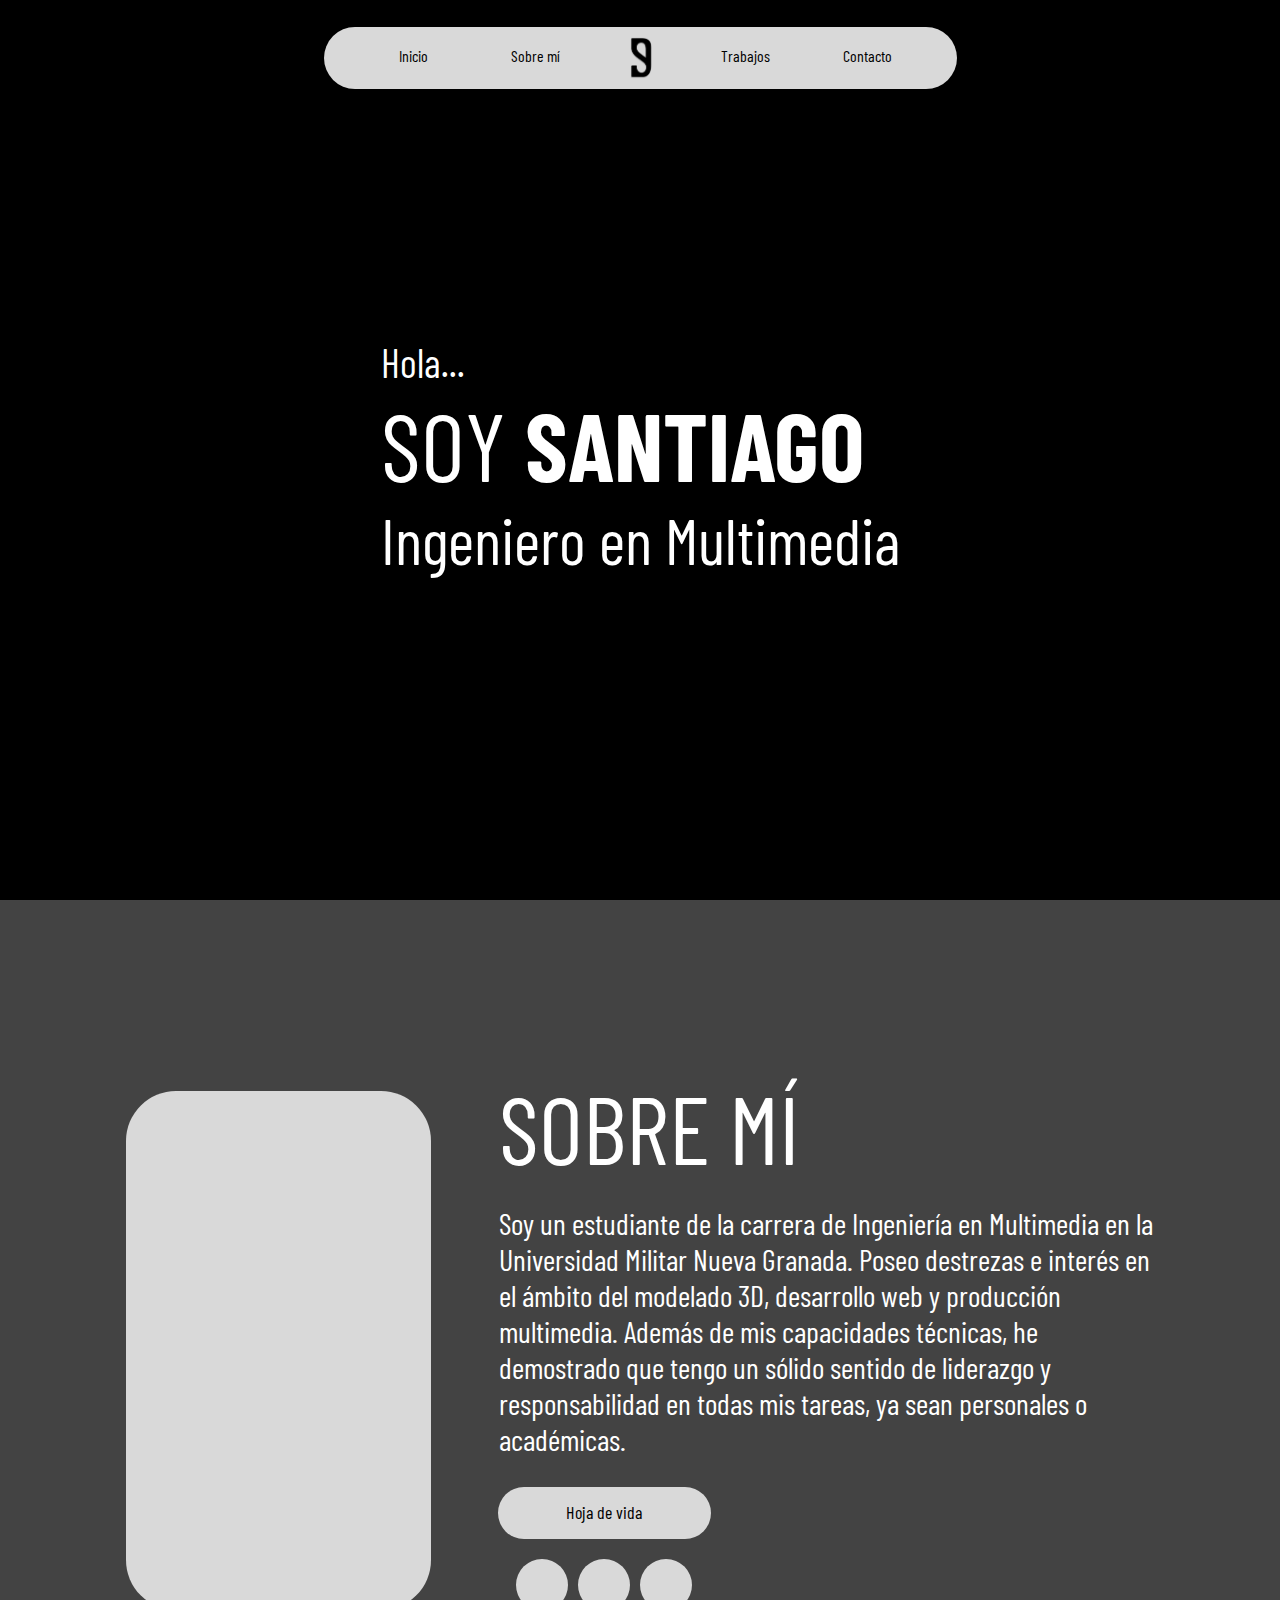
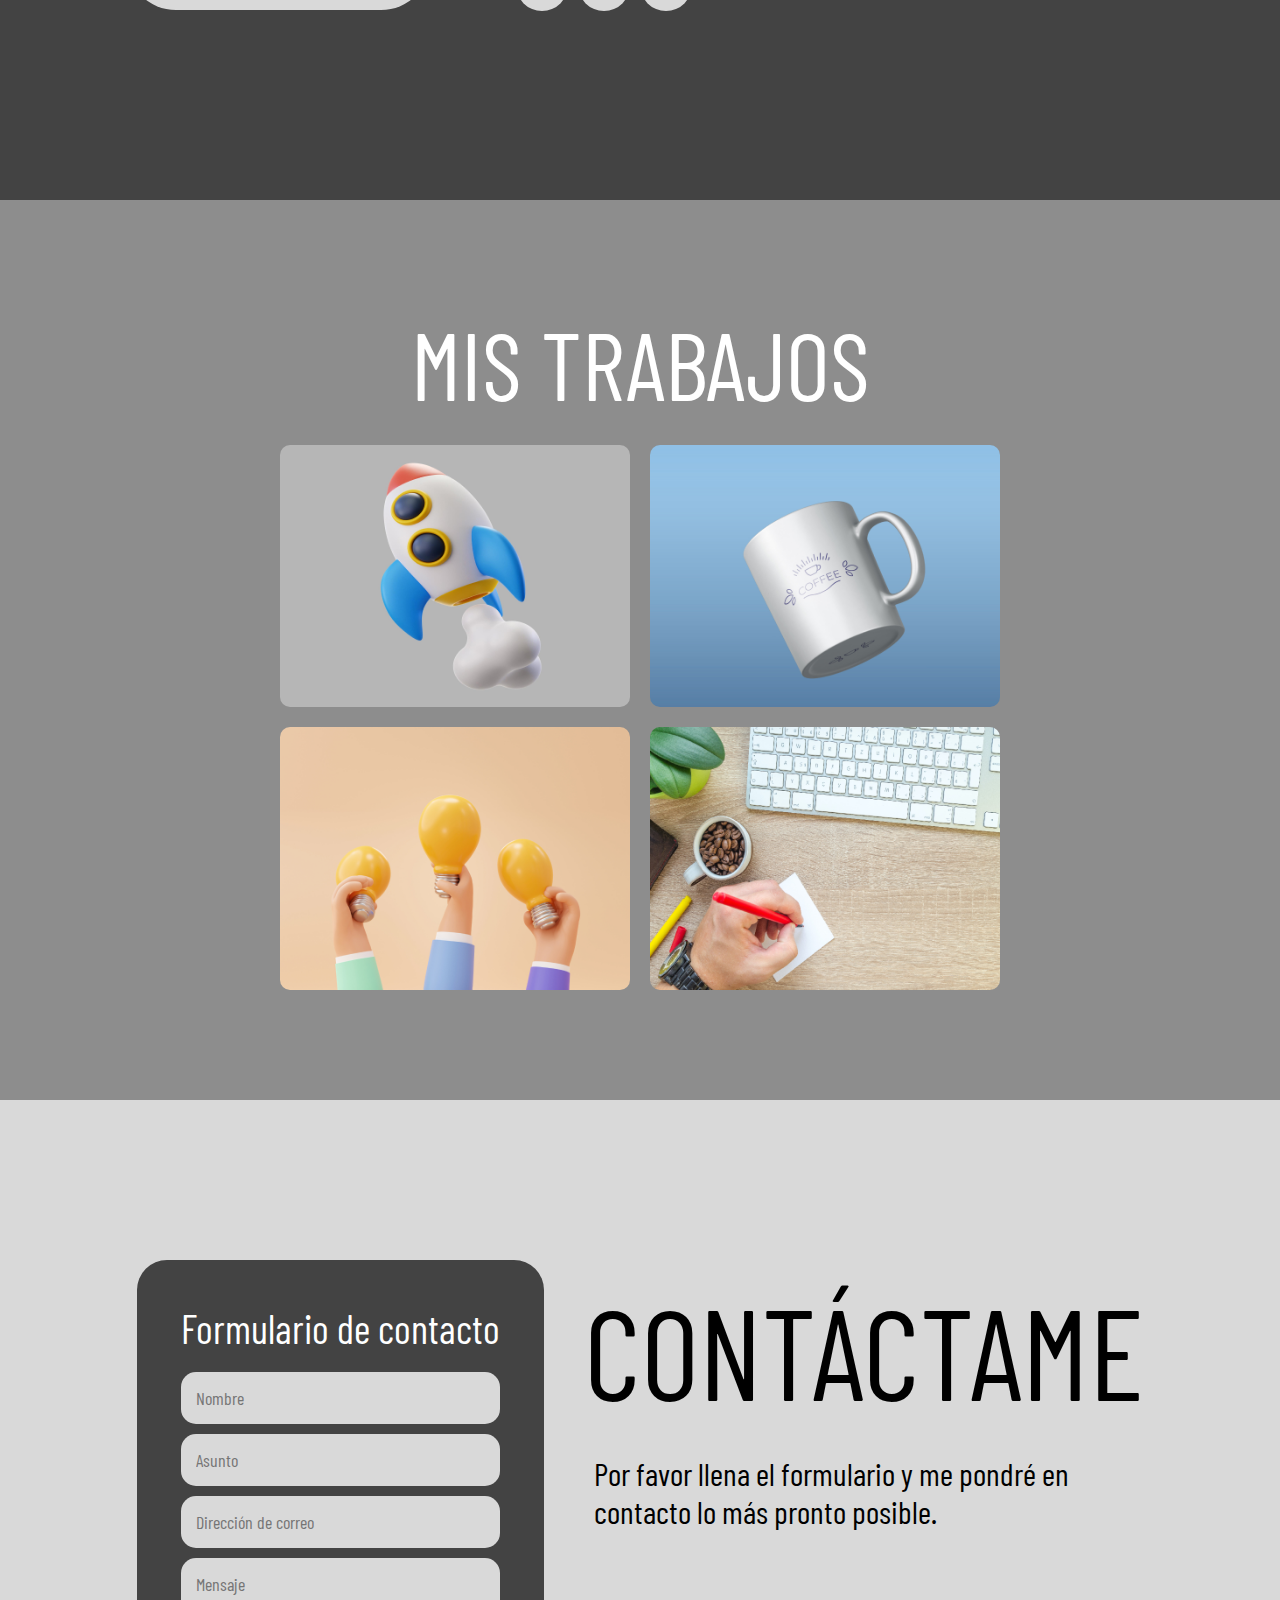
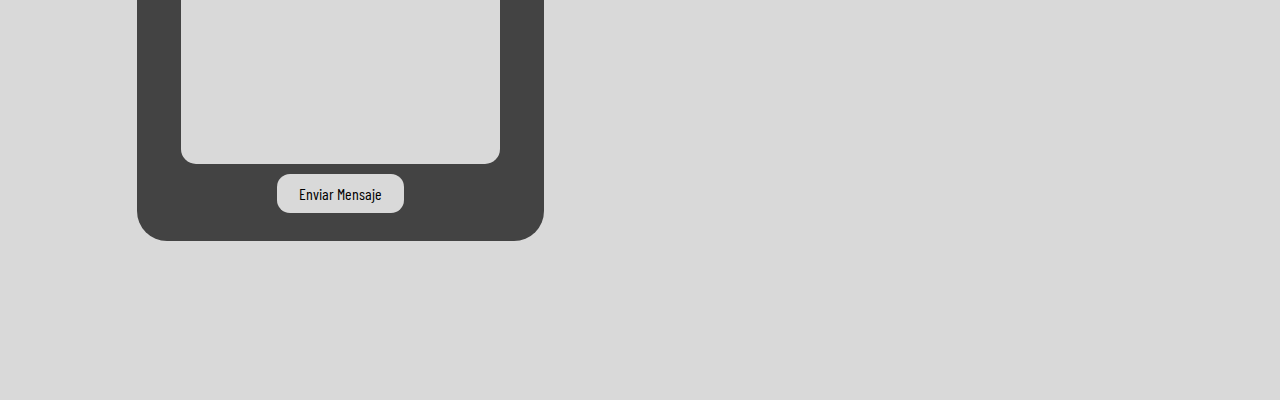
==== index.html @ 2916fb4c "MiPagina" ====
<html lang="es">

    <head>
        <link rel="stylesheet" href="https://cdnjs.cloudflare.com/ajax/libs/font-awesome/6.1.2/css/all.min.css" integrity="sha512-1sCRPdkRXhBV2PBLUdRb4tMg1w2YPf37qatUFeS7zlBy7jJI8Lf4VHwWfZZfpXtYSLy85pkm9GaYVYMfw5BC1A==" crossorigin="anonymous" referrerpolicy="no-referrer" />
        <link rel="preconnect" href="https://fonts.googleapis.com">
        <link rel="preconnect" href="https://fonts.gstatic.com" crossorigin>
        <link href="https://fonts.googleapis.com/css2?family=Barlow+Condensed:wght@100;200;400;500&family=Roboto:wght@100;400&display=swap" rel="stylesheet">
        <link rel="stylesheet" href="css/style.css">
        <link rel="icon" href="img/LOGO.png">
        <title>PORTAFOLIO</title>
    </head>

    <body>
        <!-- SECCION INICIO -->
        <div class="inicio">
            <div class="navbar">
                <a href="#inicio" class="fondo-inicio">
                    <div class="navlink">Inicio</div>
                </a>
                <a href="#sobremi" class="fondo-sobremi">
                    <div class="navlink">Sobre mí</div>
                </a>
                <a href="#inicio" class="fondo-logo"><img src="img/LOGO2.png" alt="logo" class="logo"></a>
                <a href="#portfolio" class="fondo-trabajos">
                    <div class="navlink">Trabajos</div>
                </a>
                <a href="#contacto" class="fondo-contacto">
                    <div class="navlink">Contacto</div>
                </a>
            </div>
            <div id="inicio" class="texto-inicio">
                <div class="texto">
                    <span class="span1">Hola...<br /></span>
                    <span class="span2">SOY </span><span class="span3">SANTIAGO<br /></span>
                    <span class="span4">Ingeniero en Multimedia</span>

                </div>
            </div>
        </div>

        <!-- SECCION SOBRE MI -->
        <div id="sobremi" class="sobremi">
            <div class="box-sobremi">
                <div class="foto"></div>
                <div class="contenido">
                    <div class="sobre-m">SOBRE MÍ</div>
                    <p class="parrafo valid">
                        Soy un estudiante de la carrera de Ingeniería en Multimedia en la Universidad Militar Nueva Granada.
                        Poseo destrezas e interés en el ámbito del modelado 3D, desarrollo web y producción multimedia.
                        Además de mis capacidades técnicas, he demostrado que tengo un sólido sentido de liderazgo y
                        responsabilidad en todas mis tareas, ya sean personales o académicas.
                    </p>
                    <a href="doc/Santiago Colmenares Celis - CV.pdf" download>
                        <div class="boton">
                            <div class="hoja-de-vida">
                                Hoja de vida <i class="fa-solid fa-download"></i>                            
                            </div>
                        </div>
                    </a>
                    <div class="sub-contenedor">
                        <div class="contenido-redes">
                            <a href="https://github.com/Santiago-Col" class="link" target="_blank">
                                <div class="redes-sociales">
                                    <i class="fa-brands fa-github"></i>
                                </div>
                            </a>
                            <a href="https://www.linkedin.com/in/santiagocolmenares" class="link" target="_blank">
                                <div class="redes-sociales">
                                    <i class="fa-brands fa-linkedin-in"></i>
                                </div>
                            </a>
                            <a href="https://www.instagram.com/colme_santiago" class="link" target="_blank">
                                <div class="redes-sociales">
                                    <i class="fa-brands fa-instagram"></i>
                                </div>
                            </a>
                        </div>
                    </div>
                </div>
            </div>
        </div>

        <!-- SECCION PORTFOLIO -->
        <div id="portfolio" class="portfolio">
            <div class="contenido-portfolio">
                <div class="mis-trabj">MIS TRABAJOS</div>
                <div class="galeria">
                    <div class="proyecto">
                        <a href="animacion.html" class="link">
                            <img src="img/p6.jpg">
                            <div class="overlay">
                                <h3>Animación 3D</h3>
                            </div>
                        </a>
                    </div>
                    <div class="proyecto">
                        <a href="modelado.html" class="link">
                            <img src="img/p4.jpg">
                            <div class="overlay">
                                <h3>Modelado 3D</h3>
                            </div>
                        </a>
                    </div>
                    <div class="proyecto">
                        <a href="render.html" class="link">
                            <img src="img/p2.jpg">
                            <div class="overlay">
                                <h3>Render</h3>
                            </div>
                        </a>
                    </div>
                    <div class="proyecto">
                        <a href="design.html" class="link">
                            <img src="img/p3.jpg">
                            <div class="overlay">
                                <h3>Design</h3>
                            </div>
                        </a>
                    </div>
                </div>
            </div>
        </div>

        <!-- SECCION CONTACTO -->
        <div id="contacto" class="contacto">
            <div class="contenido-contacto">
                <div class="formulario">
                    <form class="box-info" action="https://formsubmit.co/santiagocol0999@gmail.com" method="POST">
                        <div class="titulo">Formulario de contacto</div>
                        <input class="texto-box" type="text" placeholder="Nombre" name="Nombre">
                        <input class="texto-box" type="text" placeholder="Asunto" name="Asunto">
                        <input class="texto-box" type="text" placeholder="Dirección de correo" name="Correo">
                        <textarea class="texto-box" cols="20" rows="8" placeholder="Mensaje" name="Mensaje"></textarea>
                        <button class="texto-box" type="submit">
                            Enviar Mensaje
                        </button>
                        <input type="hidden" name="_next" value="https://santiagocolmenares.000webhostapp.com/">
                        <input type="hidden" name="_captcha" value="false">
                    </form>
                </div>
                <div class="informacion">
                    <span class="box-informacion">
                        <div class="titulo-contactame">CONTÁCTAME</div>
                        <div class="contenido-contactame">
                            Por favor llena el formulario y me pondré en contacto lo más pronto posible.
                        </div>
                    </span>
                </div>
            </div>
        </div>
    </body>
</html>
---- css/style.css ----
:root{
    --fuente: 'Barlow Condensed', sans-serif;
    --texto: #FFFFFF;
    --color1: #000000;
    --color2: #434343;
    --color3: #8D8D8D;
    --color4: #D9D9D9;
}
*{
    box-sizing: border-box;
    font-family: var(--fuente);
    margin: 0;
    padding: 0;
}
html{
    scroll-behavior: smooth;    
}

body::-webkit-scrollbar{
    width: 7px;
}

body::-webkit-scrollbar-thumb{
    background: var(--color2);
    border-radius: 5px;
}

/* -------------------------------- SECCION INICIO --------------------------------*/
.inicio{
    align-items: flex-start;
    background-color: var(--color1);
    display: flex;
    flex-direction: column;
    flex-wrap: wrap;
    align-items: center;
    min-height: 100%;
    padding: 27px 0px;
    width: 100%;
}
.navbar{
    position: fixed;
    z-index: 30;
    align-items: center;
    background-color: var(--color4);
    border-radius: 50px;
    display: flex;
    gap: 44px;
    height: 62px;
    justify-content: flex-end;
    min-width: 633px;
    padding: 0 50px;
}
a:link, 
a:visited{ 
    text-decoration: none;
    color: #000;
}
.navlink{
    cursor: pointer;
    letter-spacing: 0;
    line-height: normal;
    min-height: 24px;
    text-align: center;
    width: 78px;
}
.logo{
    cursor: pointer;
    height: 44px;
    object-fit: cover;
    width: 44px;
}

.texto-inicio{
    align-items: flex-start;
    align-self: center;
    display: flex;
    flex-direction: column;
    align-content: stretch;
    flex-wrap: wrap;
}
.texto{
    letter-spacing: 0;
    line-height: normal;
    min-height: 245px;
    padding-top: 60%;
}
span{
    color: var(--texto);
}
.span1{    
    font-size: 40px;
}
.span2{
    font-size: 96px;
}
.span3{   
    font-weight: 700; 
    font-size: 96px;
}
.span4{
    font-size: 64px;
}

/* -------------------------------- SECCION SOBRE MI --------------------------------*/
.box-sobremi{
    align-items: center;
    background-color: var(--color2);
    display: flex;
    gap: 68px;
    height: 100%;
    justify-content: center;
    min-height: 100%;
    padding: 251px 126px;
}
.foto{
    background-color: var(--color4);
    border-radius: 50px;
    height: 519px;
    width: 422px;
}
.contenido{
    align-items: flex-start;
    align-items: center;
    display: flex;
    flex-direction: column;
    margin-bottom: 0;
    min-height: 519px;
    width: 655px;
}
.valid{
    display: flex;
    flex-direction: column;
    justify-content: center;
}
.sobre-m{
    font-size: 96px;
    font-family: var(--fuente);
    color: var(--texto);
    letter-spacing: 0;
    line-height: normal;
    min-height: 48px;
    width: 655px;
}
.parrafo{
    color: var(--texto);
    font-size: 30px;
    height: 253px;
    letter-spacing: 0;
    line-height: normal;
    margin-top: 20px;
    width: 655px;
}
.boton{
    align-items: center;
    background-color: var(--color4);
    border-radius: 50px;
    display: flex;
    gap: 142px;
    height: 52px;
    margin-top: 30px;
    margin-right: 445px;
    min-width: 213px;
    padding: 10px 32px;
    transition: .5s;
    cursor: pointer;
    justify-content: space-around;
}
.boton:hover{
    background-color: var(--color3);
    color: var(--color4);
}
.hoja-de-vida{
    letter-spacing: 0;
    line-height: normal;
    font-size: 18px;
    margin-bottom: 0;
    min-height: 24px;
}
.download{
    align-self: flex-end;
    height: 31px;
    width: 31px;
}

.sub-contenedor .contenido-redes{
    padding: 15px;
    display: flex;
    margin-right: 445px
}
.sub-contenedor .contenido-redes .redes-sociales{
    width: 52px;
    height: 52px;
    background-color: var(--color4);
    border-radius: 50px;
    margin: 5px;
    display: flex;
    transition: .5s;
    cursor: pointer;
    flex-direction: column-reverse;
    align-items: center;   
} 
.sub-contenedor .contenido-redes .redes-sociales:hover{
    background-color: var(--color3);
    color: var(--color4);
}
.sub-contenedor .contenido-redes .redes-sociales i{
    font-size: 30px;
    margin-bottom: 10px;
}

/* -------------------------------- SECCION PORTFOLIO --------------------------------*/
.portfolio{
    background-color: var(--color3);
    color: var(--texto);
    padding: 7%;
    min-height: 100%; 
}
.portfolio .contenido-portfolio{
    max-width: 750px;
    margin: auto;
}
.mis-trabj{
    font-size: 96px;
    font-family: var(--fuente);
    text-align: center;
    padding: 15px 0;
}
.portfolio .galeria{
    display: flex;
    flex-wrap: wrap;
    justify-content: center;
}
.portfolio .galeria .proyecto{
    position: relative;
    max-width: 350px;
    height: fit-content;
    margin: 10px;
    cursor: pointer;
}
.portfolio .galeria .proyecto img{
    width: 100%;
    border-radius: 10px;
    display: block;
}
.portfolio .galeria .proyecto .overlay{
    position: absolute;
    border-radius: 10px;
    top: 0;
    width: 100%;
    height: 100%;
    text-align: center;
    background: linear-gradient(rgba(217, 217, 217,.8), rgba(217, 217, 217,.8));
    display: flex;
    flex-direction: column;
    justify-content: center;
    transition: 1s;
    font-size: 18px;
    letter-spacing: 3px;
    opacity: 0;
}
.portfolio .galeria .proyecto .overlay:hover{
    opacity: 3;
}

/* -------------------------------- SECCION CONTACTO --------------------------------*/
.contacto {
  background-color: var(--color4);
  display: flex;
  width: 100%;
  flex-direction: column;
  justify-content: center;
  align-items: center;
  padding: 7%;
  min-height: 100%; 
}
.contenido-contacto {
  gap: 20px;
  display: flex;
}
.formulario {
  display: flex;
  flex-direction: column;
  line-height: normal;
  width: 41%;
  margin-left: 0px;
}
.box-info {
  border-radius: 30px;
  background-color: #434343;
  display: flex;
  flex-grow: 1;
  flex-direction: column;
  width: 100%;
  padding: 44px 44px 28px;
}
.titulo {
  color: var(--texto);
  text-align: center;
  align-self: center;
  white-space: nowrap;
  font-size: 40px;
  margin-bottom: 20px;
  font-family: var(--fuente);
}
.texto-box {
  color: var(--color1);
  white-space: nowrap;
  border-radius: 20px;
  background-color: #d9d9d9;
  align-self: stretch;
  justify-content: center;
  align-items: start;
  font-size: 24px;
  font-family: var(--fuente);
}

.informacion {
  display: flex;
  flex-direction: column;
  line-height: normal;
  width: 59%;
  margin-left: 20px;
}
.box-informacion {
  display: flex;
  margin-top: 13px;
  flex-direction: column;
}
.titulo-contactame {
  color: var(--color1);
  font-size: 128px;
  font-family: var(--fuente);
}
.contenido-contactame {
  color: var(--color1);
  align-self: start;
  width: 518px;
  max-width: 100%;
  margin: 27px 0 0 10px;
  font-size: 32px;
  font-family: var(--fuente);
}
.contacto .formulario input, .contacto .formulario textarea{
  resize: none;
  display: block;
  width: 100%;
  padding: 15px;
  border: none;
  margin-bottom: 10px;
  background-color: var(--color4);
  color: var(--color1);
  font-size: 18px;
  border-radius: 15px;
}
.contacto button{
  cursor: pointer;
  border-radius: 13px;
  border: none;
  width: fit-content;
  display: block;
  margin: auto;
  padding: 10px 22px;
  font-size: 16px;
  color: var(--color1);
  position: relative;
  z-index: 10;
  transition: .5s;
}
.contacto button:hover{
    background-color: var(--color3);
    color: var(--color4);
}
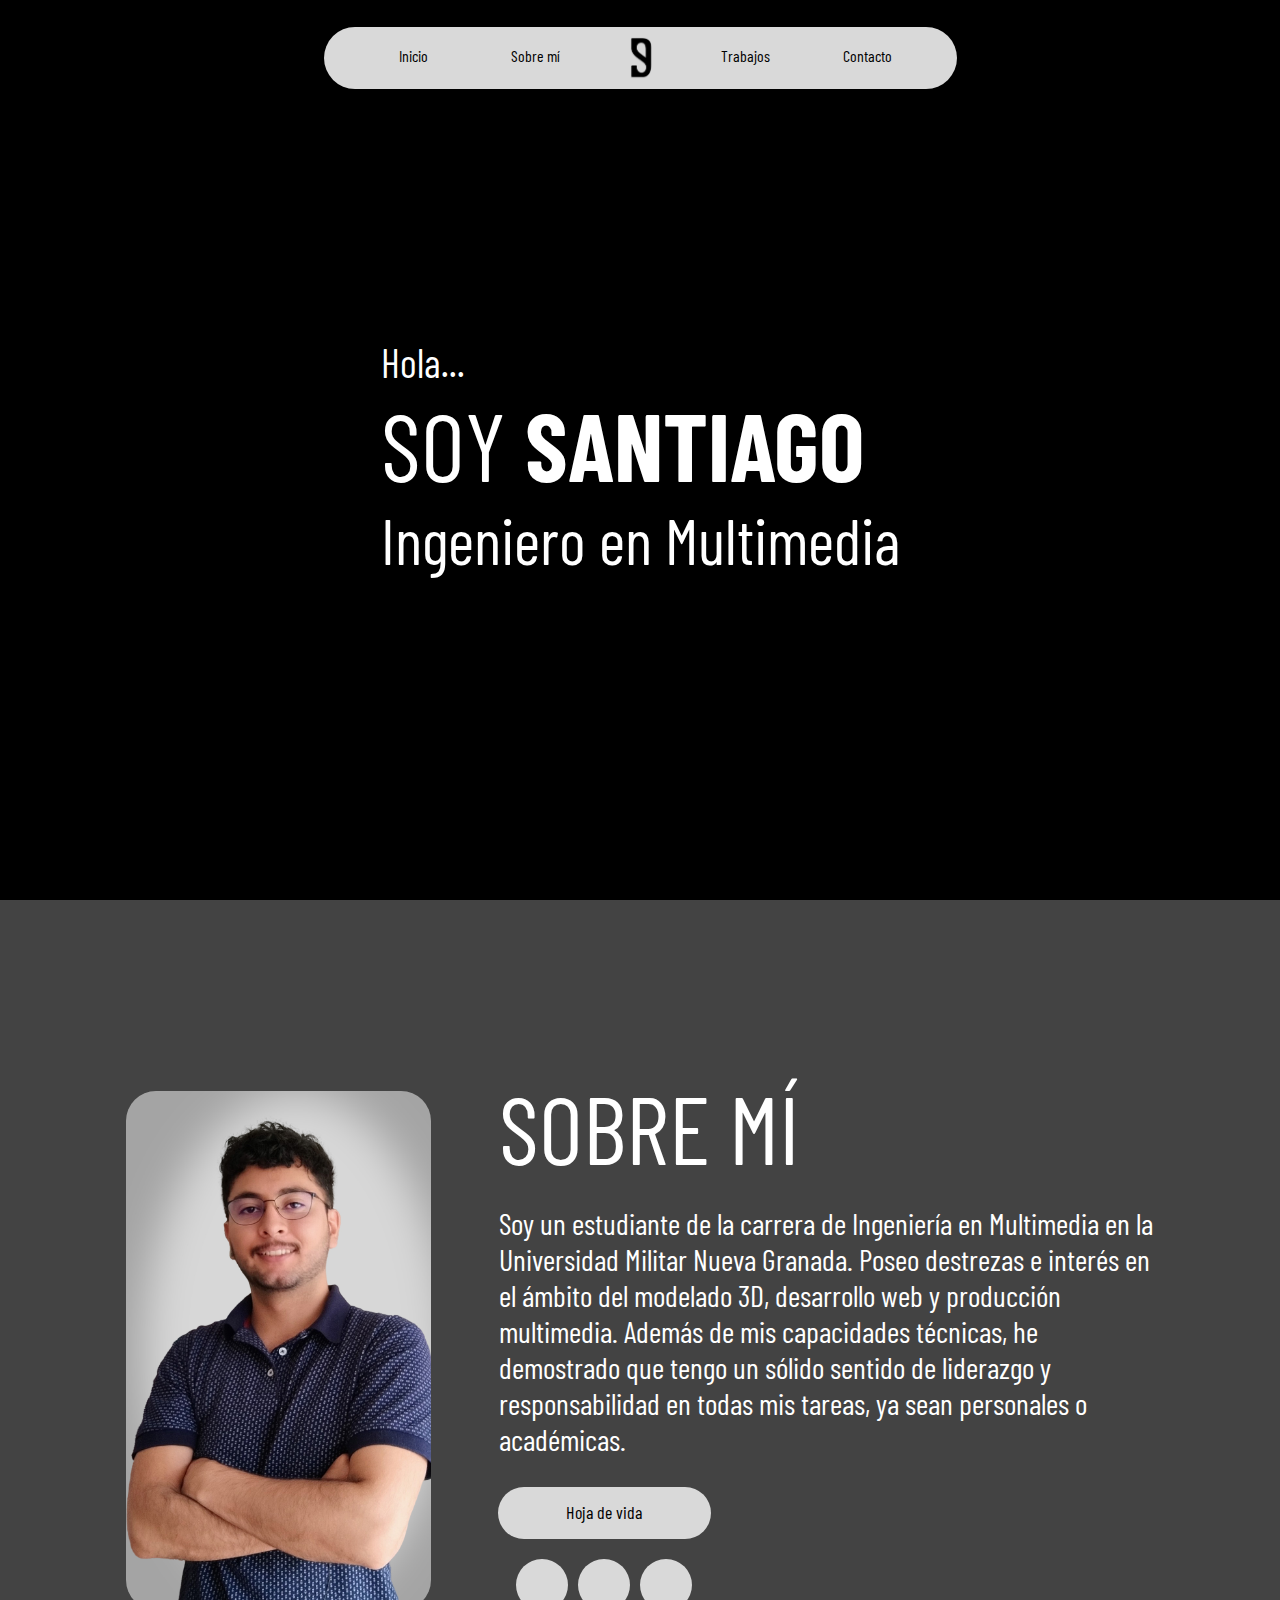
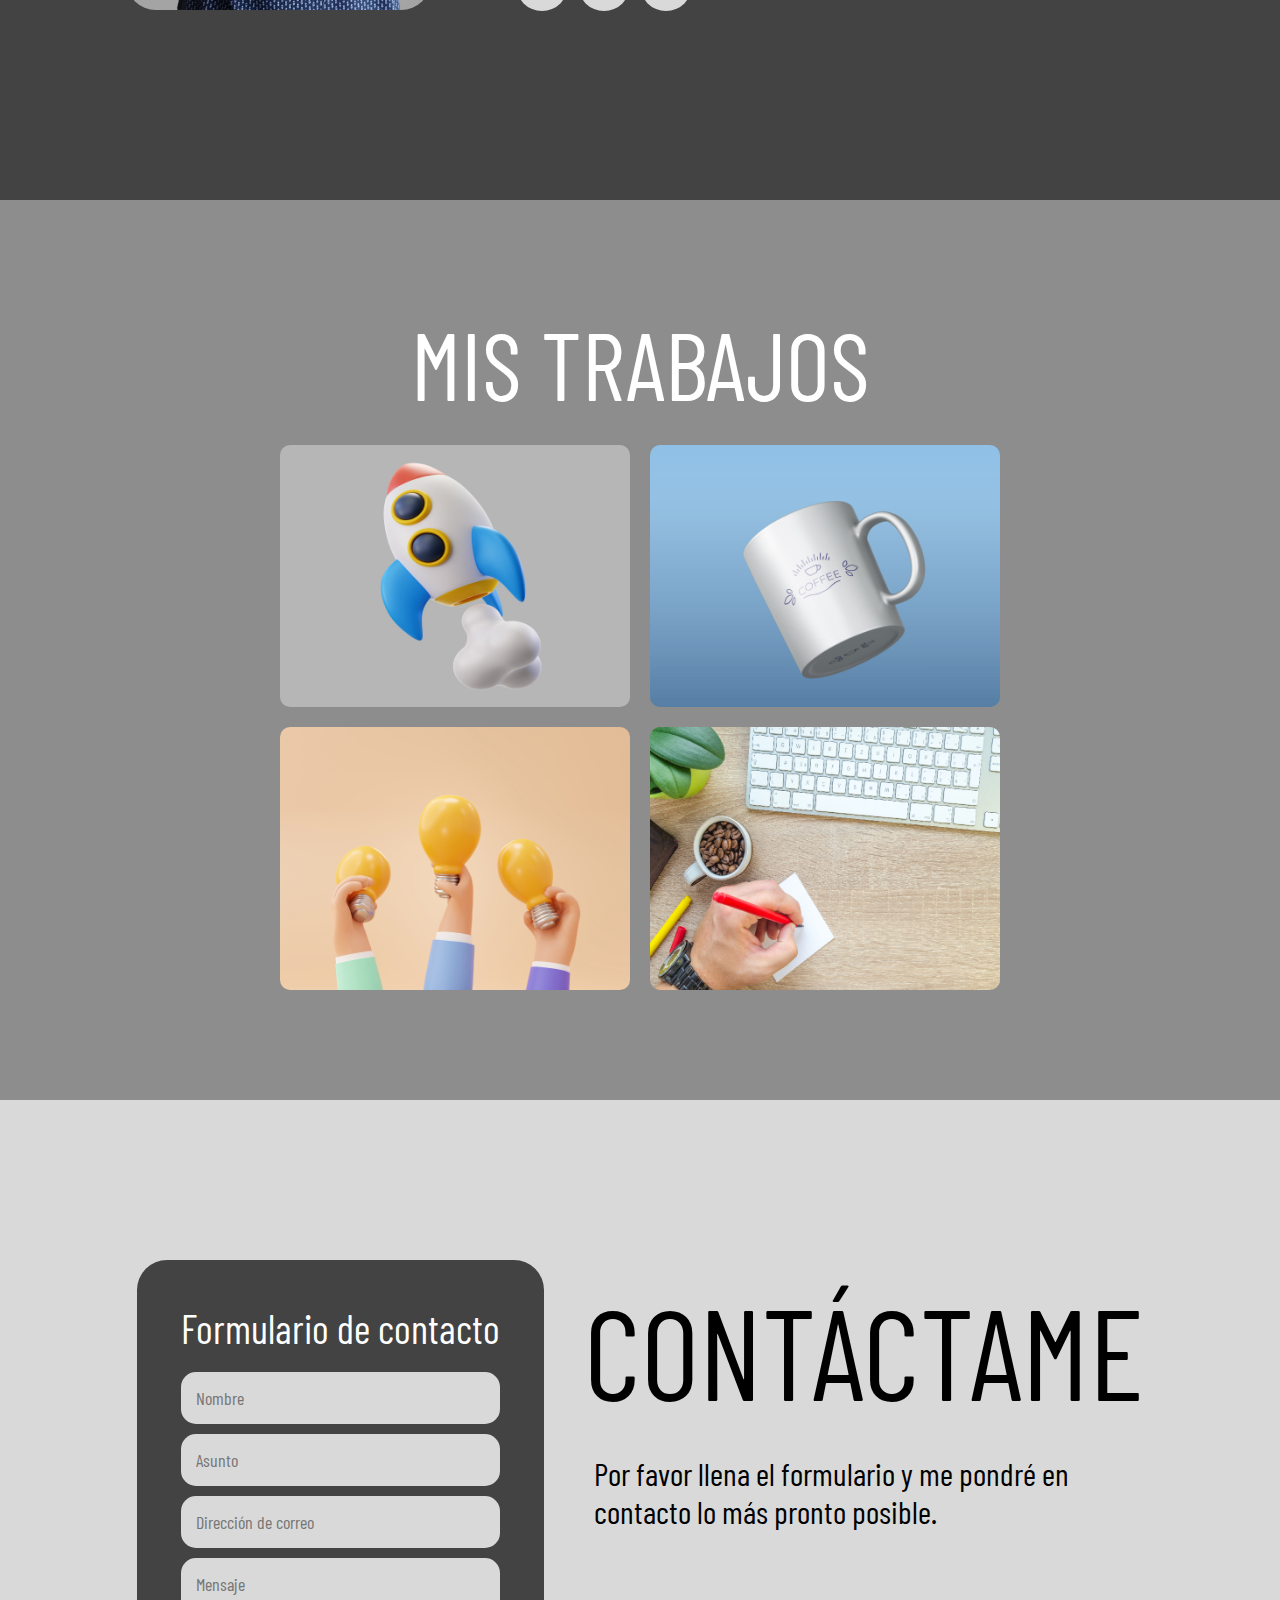
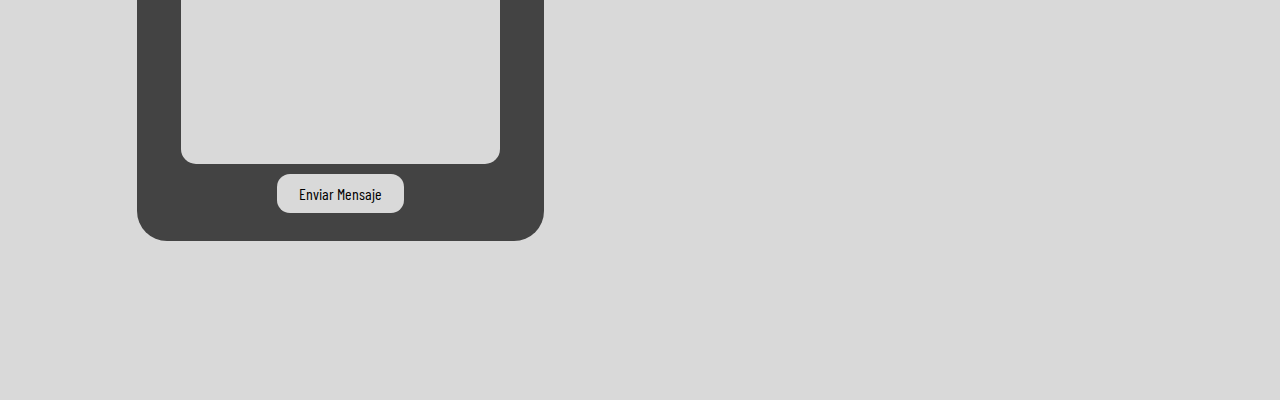
==== commit b7568fbd: "Actualizacion de documentos" ====
--- a/index.html
+++ b/index.html
@@ -41,7 +41,9 @@
         <!-- SECCION SOBRE MI -->
         <div id="sobremi" class="sobremi">
             <div class="box-sobremi">
-                <div class="foto"></div>
+                <div class="foto">
+                    <img src="img/FotoPagina.jpg" alt="FotoPerfil">
+                </div>
                 <div class="contenido">
                     <div class="sobre-m">SOBRE MÍ</div>
                     <p class="parrafo valid">
@@ -134,7 +136,7 @@
                         <button class="texto-box" type="submit">
                             Enviar Mensaje
                         </button>
-                        <input type="hidden" name="_next" value="https://santiagocolmenares.000webhostapp.com/">
+                        <input type="hidden" name="_next" value="https://santiago-col.github.io/MiPagina/">
                         <input type="hidden" name="_captcha" value="false">
                     </form>
                 </div>
@@ -149,4 +151,4 @@
             </div>
         </div>
     </body>
-</html>+</html>
--- a/css/style.css
+++ b/css/style.css
@@ -113,10 +113,15 @@
     padding: 251px 126px;
 }
 .foto{
-    background-color: var(--color4);
-    border-radius: 50px;
     height: 519px;
     width: 422px;
+}
+.foto img{
+    border-radius: 30px;
+    width: 100%;
+    height: 100%;
+    object-fit: cover;
+    cursor: pointer;
 }
 .contenido{
     align-items: flex-start;
